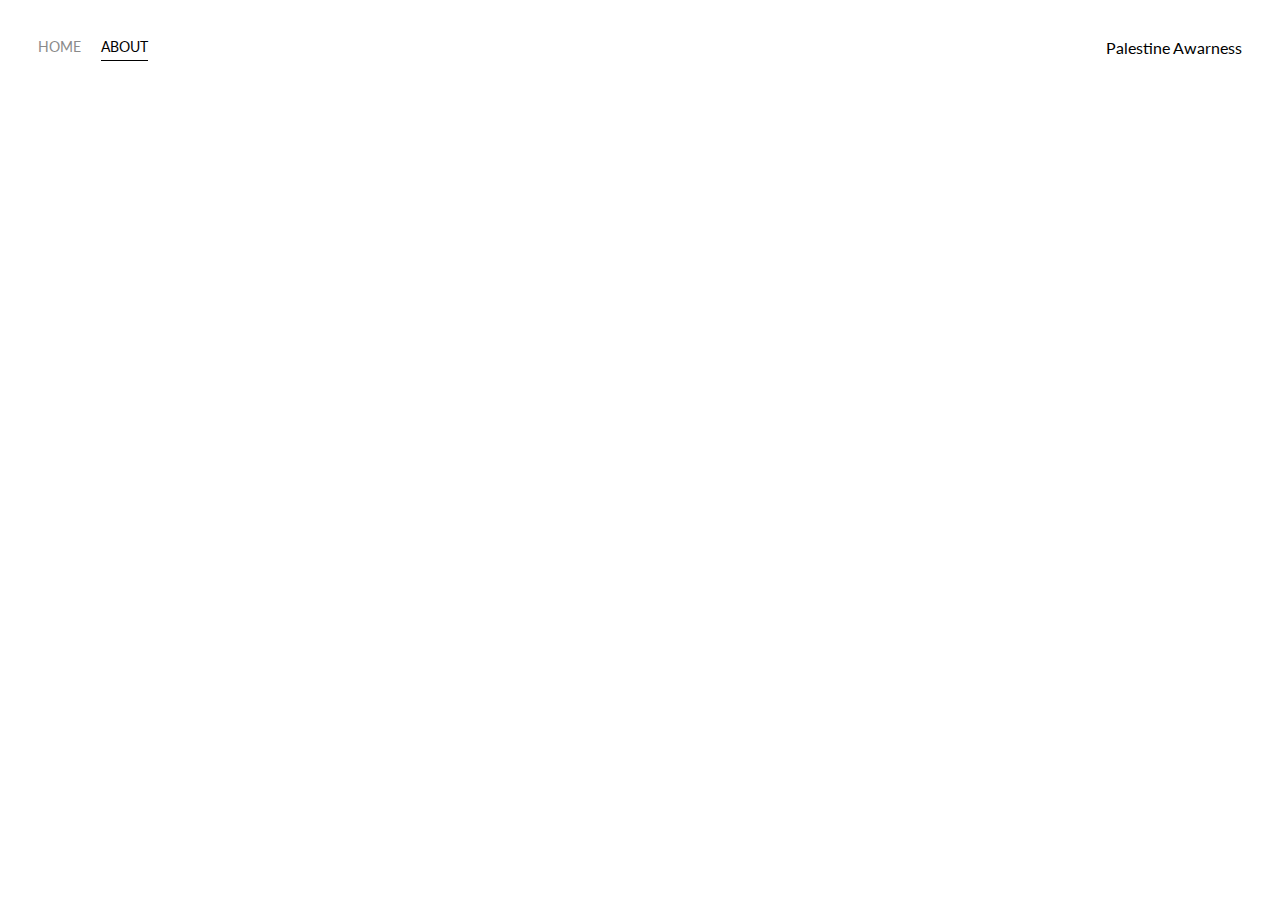
==== about.html @ 6b9200a5 "This creates the nav bar for the about page" ====
<!DOCTYPE html>
<html lang='en'>

<head>
  <meta charset='UTF-8'>
  <title>Portfolio Homepage</title>
  <link href="https://fonts.googleapis.com/css?family=Lato" rel="stylesheet">
  <link rel="stylesheet" href="styles.css">
</head>

<body>
  <div class="container">
    <div class="nav-wrapper">
      <div class="left-side">
        <div class="nav-link-wrapper">
          <a href="index.html">Home</a>
        </div>

        <div class="nav-link-wrapper active-nav-link">
          <a href="about.html">About</a>
        </div>
      </div>

      <div class="right-side">
        <div class="brand">
          Palestine Awarness
        </div>
      </div>
    </div>
---- styles.css ----
body {
    font-family: "Lato", sans-serif;
    margin: 0px;
  }
  
  .container {
    display: grid;
    grid-template-columns: 1fr;
  }
  
  .nav-wrapper {
    display: flex;
    justify-content: space-between;
    padding: 38px;
  }
  
  .left-side {
    display: flex;
  }
  
  .nav-wrapper > .left-side > div {
    margin-right: 20px;
    text-transform: uppercase;
    font-size: 0.9rem;
  }
  .nav-link-wrapper {
    height: 22px;
    border-bottom: 1px solid transparent;
    transition: border-bottom 0.5s;
  }
  
  .active-nav-link {
    border-bottom: 1px solid black;
  }
  
  .active-nav-link a {
    color: black !important;
  }
  
  .nav-link-wrapper a {
    color: #8a8a8a;
    text-decoration: none;
    transition: color 0.5s;
  }
  
  .nav-link-wrapper:hover {
    border-bottom: 1px solid black;
  }
  .nav-link-wrapper a:hover {
    color: black;
  }
  
  .portfolio-items-wrapper {
    display: grid;
    grid-template-columns: 1fr 1fr 1fr;
  }
  
  .portfolio-item-wrapper {
    position: relative;
  }
  .portfolio-img-background {
    background-size: cover;
    background-position: center;
    background-repeat: no-repeat;
    height: 350px;
    width: 100%;
  }
  .img-text-wrapper {
    position: absolute;
    top: 0;
    display: flex;
    flex-direction: column;
    justify-content: center;
    align-items: center;
    height: 100%;
    text-align: center;
    padding-left: 100px;
    padding-right: 100px;
  }
  
  .img-text-wrapper .subtitle {
    transition: 1s;
    color: transparent;
  }
  .image-blur {
    transition: 1s;
    filter: brightness(10%);
  }
  
  .img-text-wrapper:hover .subtitle {
    color: lightseagreen;
    font-weight: 600;
  }
  
  .logo-wrapper img {
    width: 50%;
    margin-bottom: 20px;
  }
  .two-column-wrapper {
    display: grid;
    grid-template-columns: 1fr 1fr;
  }
  
  .profile-image-wrapper img {
    width: 100%;
  }
  
  .profile-content-wrapper {
    padding: 30px;
  }
  
  .profile-content-wrapper h1 {
    color: lightseagreen;
  }
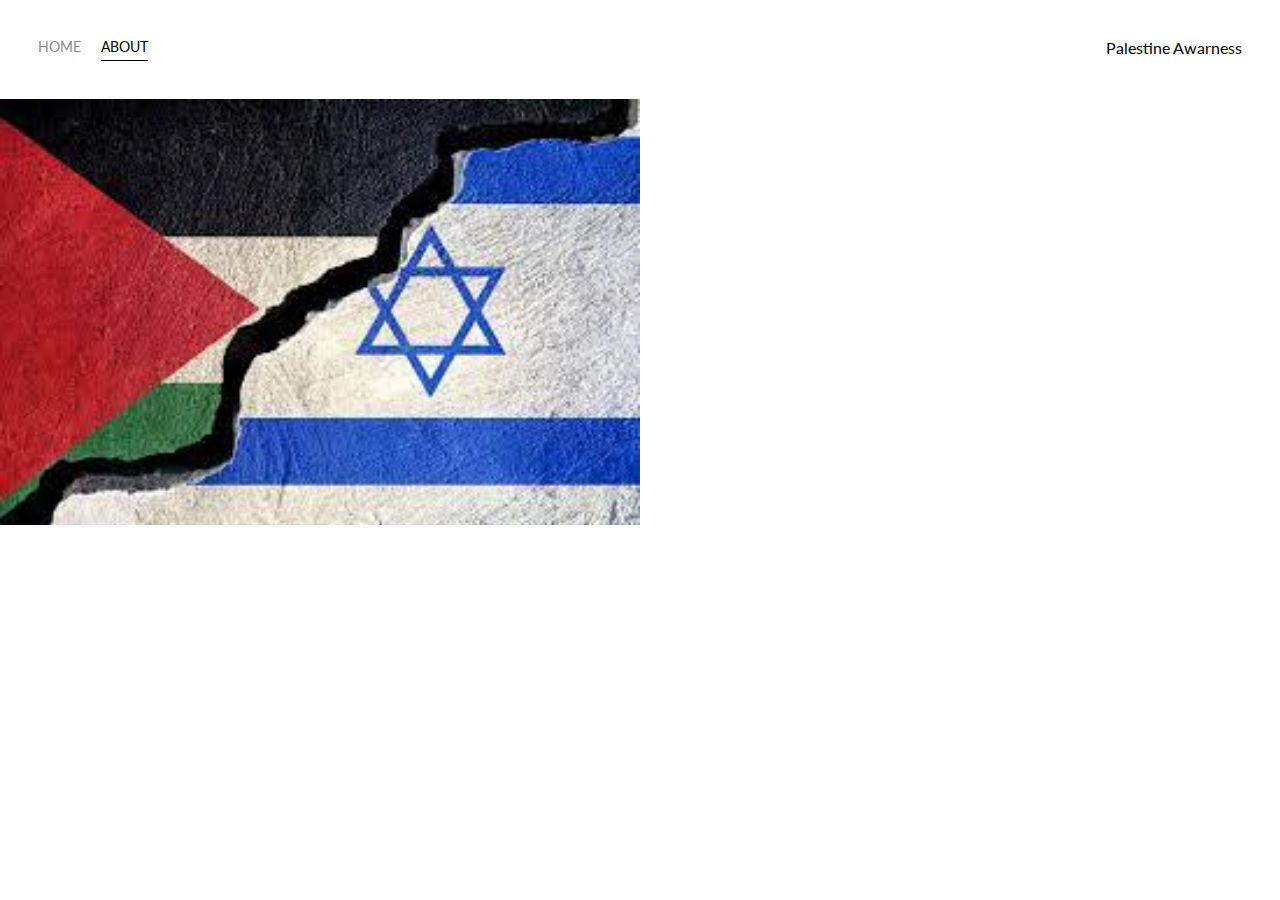
==== commit 2ff03c56: "added a picture to the about page" ====
--- a/about.html
+++ b/about.html
@@ -26,4 +26,9 @@
           Palestine Awarness
         </div>
       </div>
-    </div>+    </div>
+    <div class="content-wrapper">
+        <div class="two-column-wrapper">
+          <div class="profile-image-wrapper">
+            <img src="images/palcon2.jpg" alt="">
+          </div>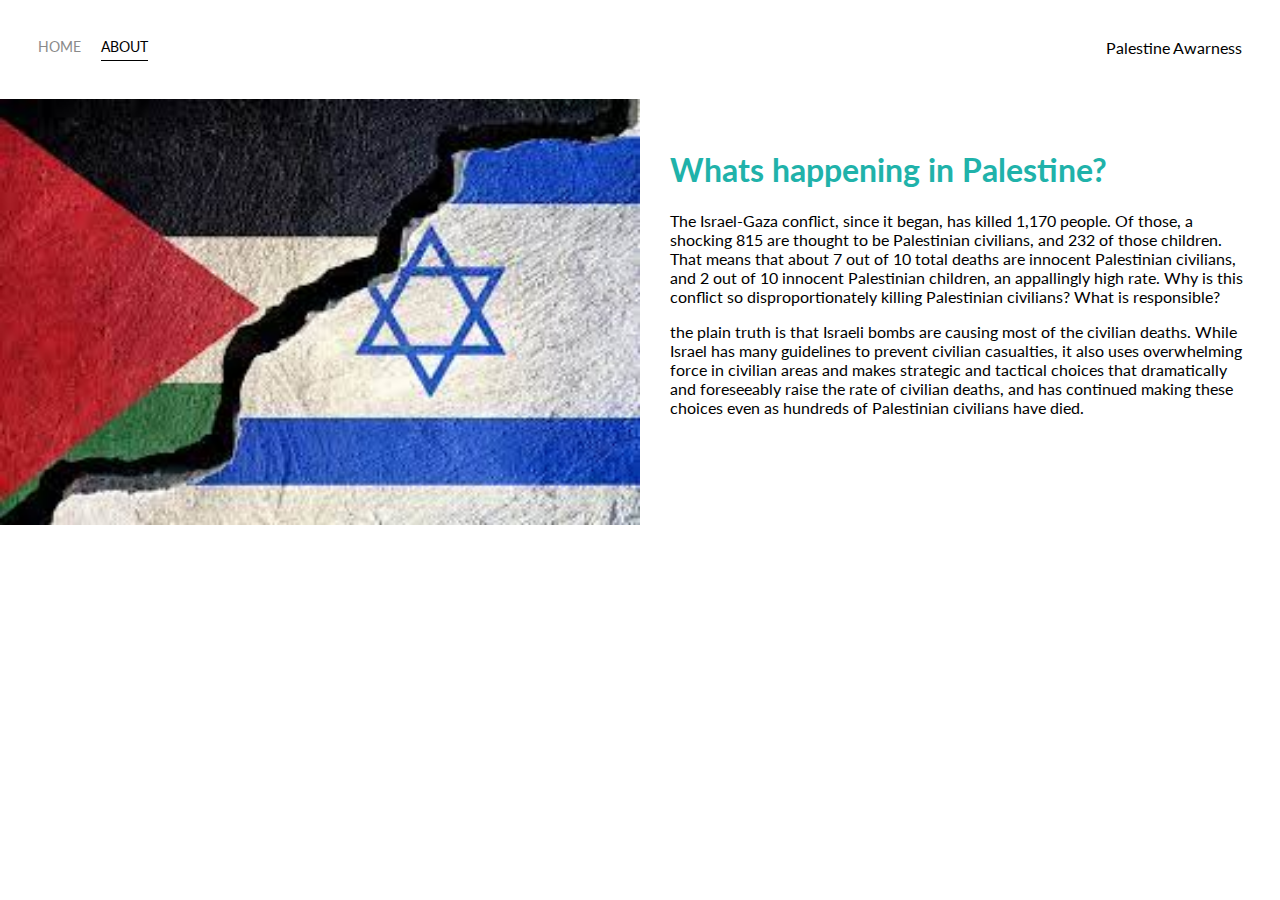
==== commit 0b407223: "I added the text about the conflict" ====
--- a/about.html
+++ b/about.html
@@ -31,4 +31,28 @@
         <div class="two-column-wrapper">
           <div class="profile-image-wrapper">
             <img src="images/palcon2.jpg" alt="">
-          </div>+          </div>
+          <div class="profile-content-wrapper">
+            <h1>Whats happening in Palestine?</h1>
+            <p>The Israel-Gaza conflict, since it began, has killed 1,170 people. 
+                Of those, a shocking 815 are thought to be Palestinian civilians, 
+                and 232 of those children. That means that about 7 out of 10 total 
+                deaths are innocent Palestinian civilians, and 2 out of 10 innocent 
+                Palestinian children, an appallingly high rate. Why is this conflict 
+                so disproportionately killing Palestinian civilians? What is responsible?
+            </p>
+  
+            <p> the plain truth is that Israeli bombs are causing most of the civilian 
+                deaths. While Israel has many guidelines to prevent civilian casualties, 
+                it also uses overwhelming force in civilian areas and makes strategic and 
+                tactical choices that dramatically and foreseeably raise the rate of civilian 
+                deaths, and has continued making these choices even as hundreds of Palestinian 
+                civilians have died.</p>
+          </div>
+        </div>
+      </div>
+    </div>
+  
+  </body>
+  
+  </html>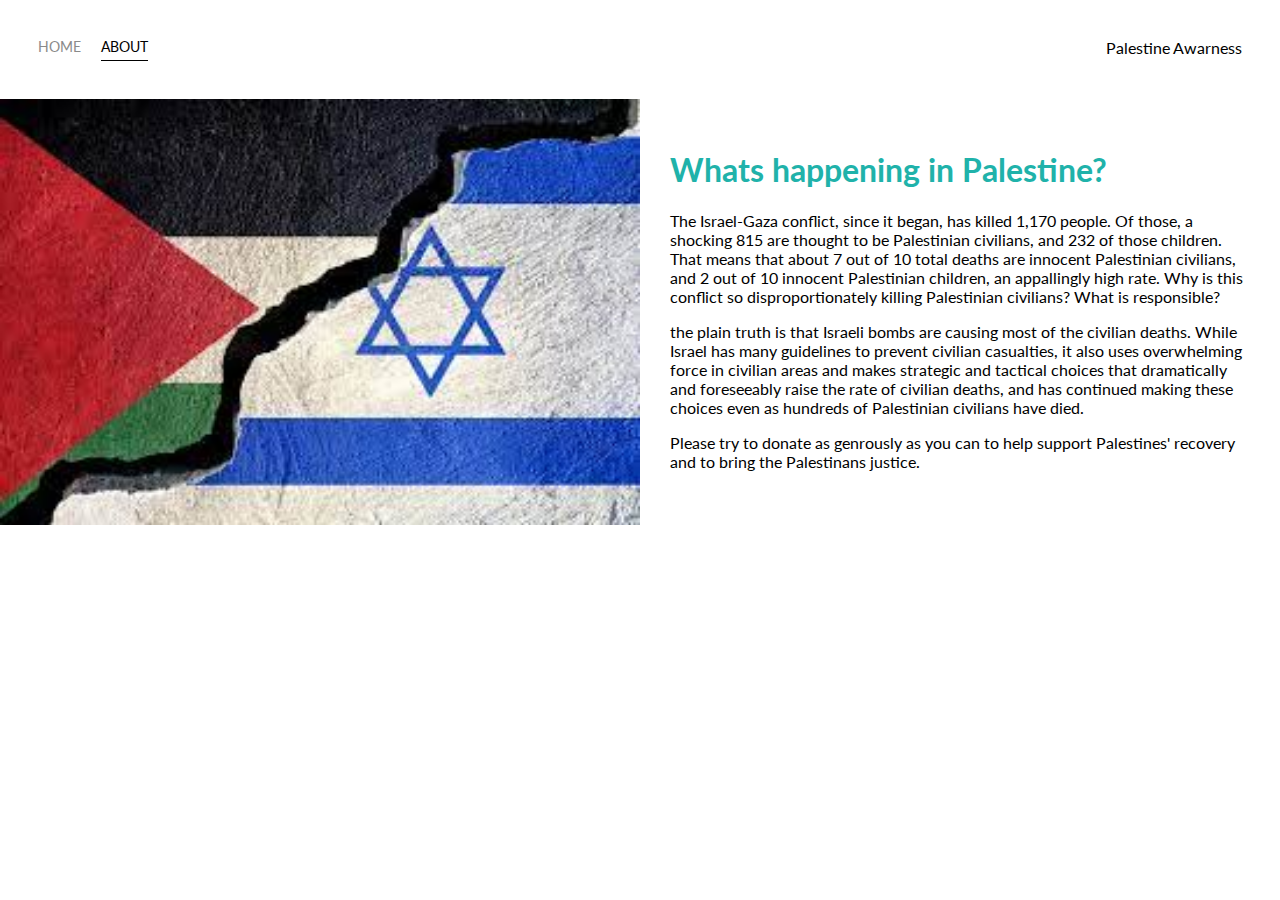
==== commit aec69748: "reason to donate" ====
--- a/about.html
+++ b/about.html
@@ -48,6 +48,12 @@
                 tactical choices that dramatically and foreseeably raise the rate of civilian 
                 deaths, and has continued making these choices even as hundreds of Palestinian 
                 civilians have died.</p>
+            <p>
+                Please try to donate as genrously as you can to help support Palestines' recovery and 
+                to bring the Palestinans justice.
+            </p>
+            
+            
           </div>
         </div>
       </div>
